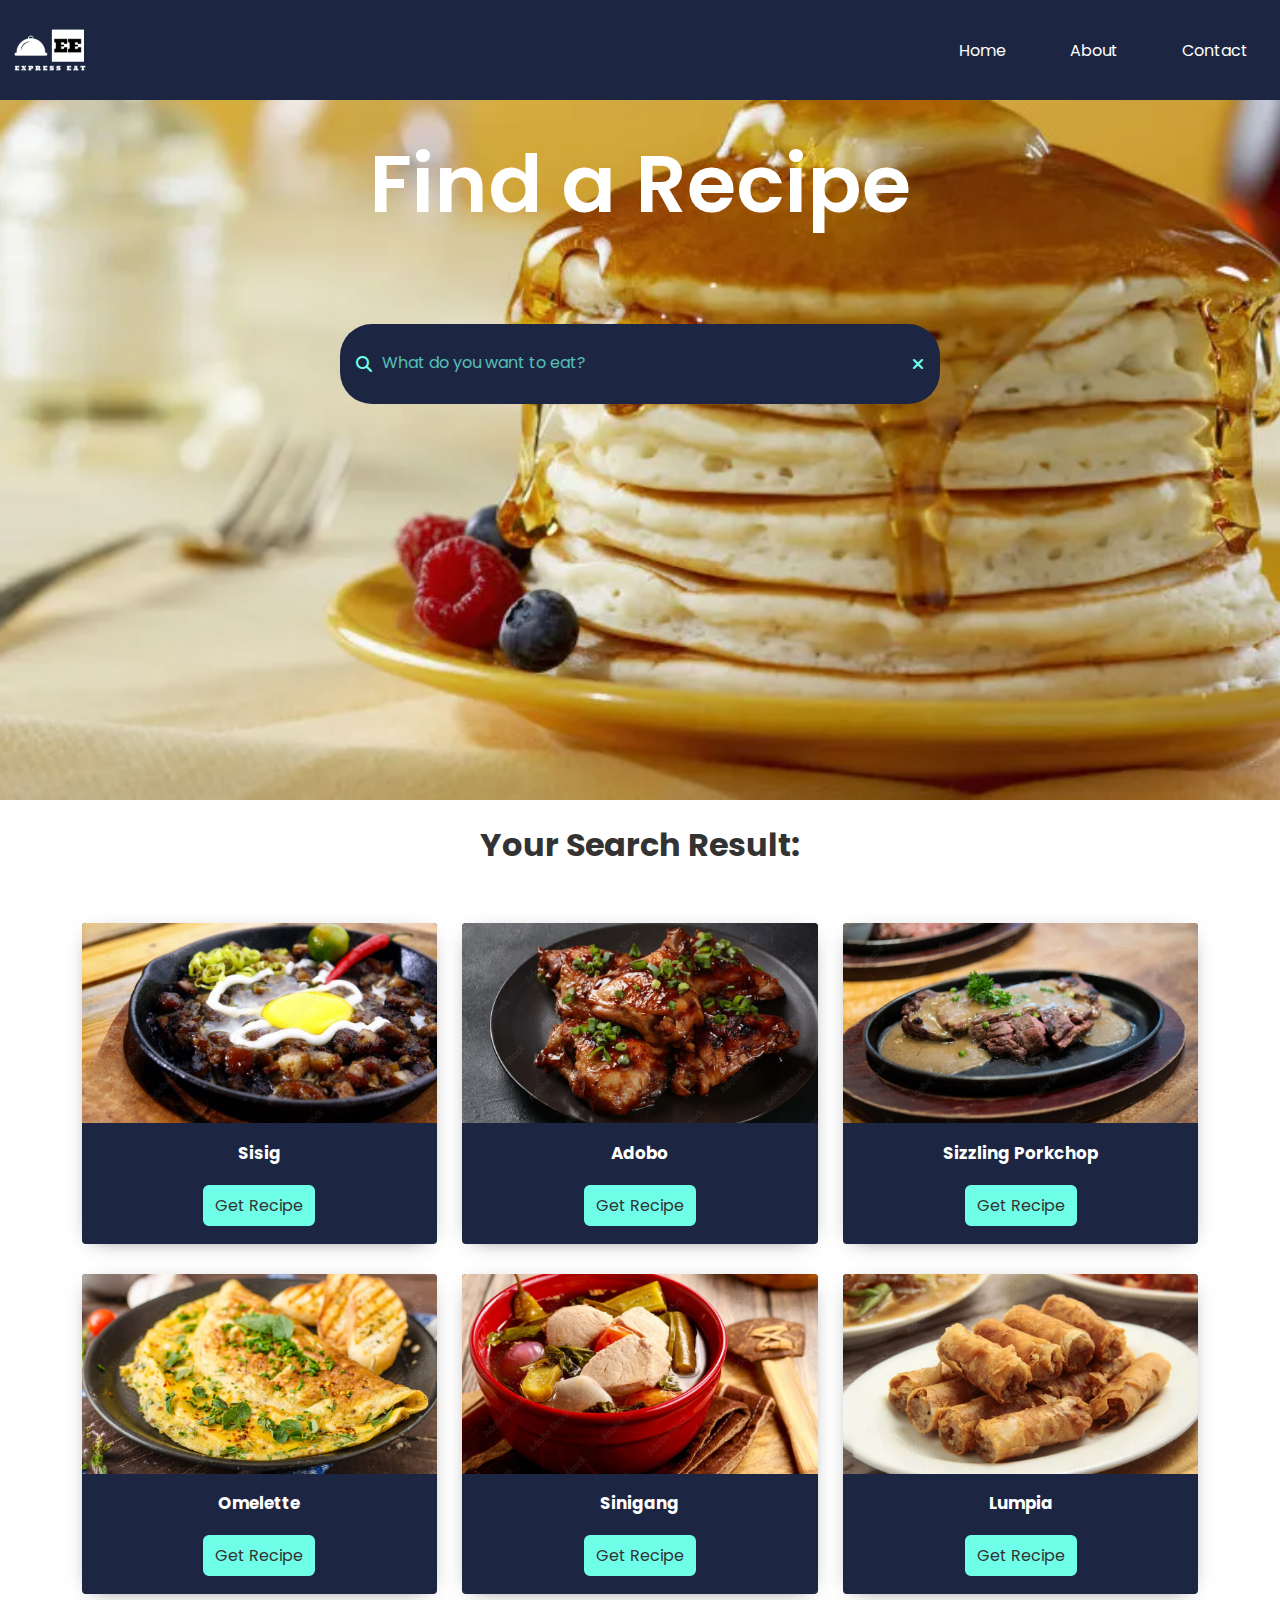
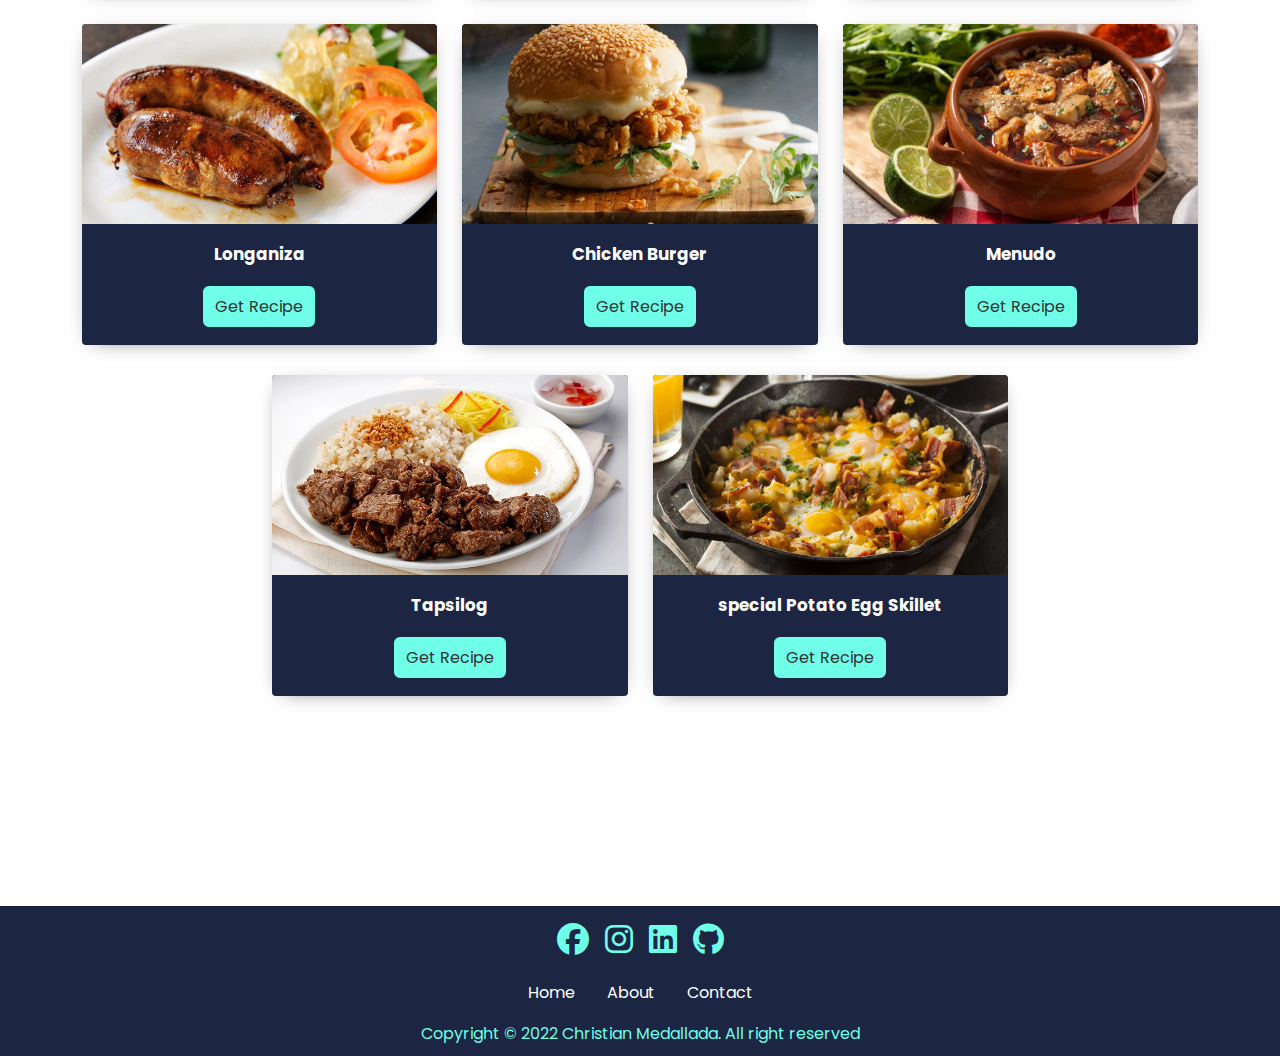
==== index.html @ c07f6f71 "update code" ====
<!DOCTYPE html>
<html lang="en">
<head>
    <meta charset="UTF-8">
    <meta http-equiv="X-UA-Compatible" content="IE=edge">
    <meta name="viewport" content="width=device-width, initial-scale=1.0">
    <link rel="shortcut icon" href="./img/RecipeLogo.jpeg" type="image/x-icon">
    <link rel="stylesheet" href="./assets/style.css">
    <link rel="stylesheet" href="https://cdnjs.cloudflare.com/ajax/libs/font-awesome/6.2.0/css/all.min.css">
    <title>Express Eat</title>
</head>
<body>

    <!--- Navigation Bar -->
    <div class="header">
        <nav class="nav-bar">
            <img src="./img/Logo.png" class="brand-name">
            <a href="#" class="hamburger">
                <span class="bar"></span>
                <span class="bar"></span>
                <span class="bar"></span>
            </a>
            <div class="menu-bar">
                <ul>
                    <li><a href="index.html">Home</a></li>
                    <li><a href="about.html">About</a></li>
                    <li><a href="contact.html">Contact</a></li>
                </ul>
            </div>
        </nav>
        <!-- Search Bar -->
        <div class="title">Find a Recipe</div>
        <div class="search-wrapper">
            <div class="fa fa-search"></div>
            <input type="text" name=""  id="search" placeholder="What do you want to eat?" onkeyup="search()">
            <div class="fa fa-times" onclick="clearInput()" ></div>
        </div>
    </div>

    <!-- Search Results -->
        <div class="result">
            <h1>Your Search Result: </h1>
        </div>
        
        <!-- Main Content -->
        <div class="card-grid" >
            <div class="food-list" id="food-list">
                    <p id="none" style="display: none;">Sorry, the food you were looking for was not available.</p>
                    <div class="card card-shadow">
                        <div class="card-header card-image">
                            <img src="./img/Sisig.webp">
                        </div>
                        <div class="card-body" >
                        <h3> Sisig </h3>
                        </div>
                        <div class="card-footer">
                            <button class="btn" onclick="getRecipeDetails()">Get Recipe</button>
                        </div>
                    </div>
                    <div class="card card-shadow">
                        <div class="card-header card-image">
                            <img src="./img/Adobo.webp">
                        </div>
                        <div class="card-body" >
                        <h3> Adobo </h3>
                        </div>
                        <div class="card-footer">
                            <button class="btn" onclick="get2ndRecipe()">Get Recipe</button>
                        </div>
                    </div>
                    <div class="card card-shadow">
                        <div class="card-header card-image">
                            <img src="./img/Porkchop.webp">
                        </div>
                        <div class="card-body" >
                            <h3>Sizzling Porkchop</h3>
                        </div>
                        <div class="card-footer">
                            <button class="btn" onclick="get3rdRecipe()">Get Recipe</button>
                        </div>
                    </div>
                    <div class="card card-shadow">
                        <div class="card-header card-image">
                            <img src="./img/Omelette.webp">
                        </div>
                        <div class="card-body" >
                            <h3>Omelette</h3>
                        </div>
                        <div class="card-footer">
                            <button class="btn" onclick="get4thRecipe()">Get Recipe</button>
                        </div>
                    </div>
                    <div class="card card-shadow">
                        <div class="card-header card-image">
                            <img src="./img/Sinigang.webp">
                        </div>
                        <div class="card-body" >
                        <h3> Sinigang </h3>
                        </div>
                        <div class="card-footer">
                            <button class="btn" onclick="get5thRecipe()">Get Recipe</button>
                        </div>
                    </div>
                    <div class="card card-shadow">
                        <div class="card-header card-image">
                            <img src="./img/Lumpia.webp">
                        </div>
                        <div class="card-body" >
                        <h3> Lumpia</h3>
                        </div>
                        <div class="card-footer">
                            <button class="btn" onclick="get6thRecipe()">Get Recipe</button>
                        </div>
                    </div>
                    <div class="card card-shadow">
                        <div class="card-header card-image">
                            <img src="./img/Longanisa.webp">
                        </div>
                        <div class="card-body" >
                        <h3> Longaniza</h3>
                        </div>
                        <div class="card-footer">
                            <button class="btn" onclick="get7thRecipe()">Get Recipe</button>
                        </div>
                    </div>
                    <div class="card card-shadow">
                        <div class="card-header card-image">
                            <img src="./img/Burger.webp">
                        </div>
                        <div class="card-body" >
                        <h3>Chicken Burger</h3>
                        </div>
                        <div class="card-footer">
                            <button class="btn" onclick="get8thRecipe()">Get Recipe</button>
                        </div>
                    </div>
                    <div class="card card-shadow">
                        <div class="card-header card-image">
                            <img src="./img/Menudo.webp">
                        </div>
                        <div class="card-body" >
                        <h3>Menudo</h3>
                        </div>
                        <div class="card-footer">
                            <button class="btn" onclick="get9thRecipe()">Get Recipe</button>
                        </div>
                    </div>
                    <div class="card card-shadow">
                        <div class="card-header card-image">
                            <img src="./img/Tapsilog.webp">
                        </div>
                        <div class="card-body" >
                        <h3>Tapsilog</h3>
                        </div>
                        <div class="card-footer">
                            <button class="btn" onclick="get10thRecipe()">Get Recipe</button>
                        </div>
                    </div>
                    <div class="card card-shadow">
                        <div class="card-header card-image">
                            <img src="./img/Potato-Breakfast-Skillet.webp">
                        </div>
                        <div class="card-body" >
                        <h3> special Potato Egg Skillet</h3>
                        </div>
                        <div class="card-footer">
                            <button class="btn" onclick="get11thRecipe()">Get Recipe</button>
                        </div>
                    </div>
            </div> 

            <!--Ending of Main Content-->

            <!--Recipe Details-->
            <div class = "meal-detail" id="meal-detail">
                <!-- recipe close btn -->
                <button type = "button" class = "btn recipe-close-btn" id = "recipe-close-btn" onclick="closeBtn()">
                    <i class ="fas fa-times"></i>
                </button>

                <!-- recipe details -->
                <div class="meal-content">
                    <h2 class="meal-name">Sisig</h2>
                    <div class="meal-about">
                        <h3 class="meal-title-about">About Meal</h3>
                        <p class="meal-descript-about">Sisig is a Filipino dish made from parts of a pig's face and belly, and chicken liver which is usually seasoned with calamansi, onions, and chili peppers. It originates from the Pampanga region in Luzon. Sisig is a staple of Kapampangan cuisine. </p>
                    </div>
                    <div class = "meal-instruct">
                        <h3>Ingridients:</h3>
                        <p><br>1 lb. pig ears
                            <br>1 1/2 lb pork belly
                            <br>1 piece onion minced
                            <br>3 tablespoons soy sauce
                            <br>1/4 teaspoon ground black pepper
                            <br>1 knob ginger minced (optional)
                            <br>3 tablespoons chili flakes
                            <br>1/2 teaspoon garlic powder
                            <br>1 piece lemon or 3 to 5 pieces calamansi
                            <br>½ cup butter or margarine
                            <br>¼ lb chicken liver
                            <br>6 cups water
                            <br> 3 tablespoons mayonnaise
                            <br>1/2 teaspoon salt
                            <br> 1 piece egg (optional)
                        </p>
                        <h3>Instruction:</h3>
                        <p><br>Pour the water in a pan and bring to a boil Add salt and pepper.
                            <br>Put-in the pig’s ears and pork belly then simmer for 40 minutes to 1 hour (or until tender).
                            <br>Remove the boiled ingredients from the pot then drain excess water
                            <br>Grill the boiled pig ears and pork belly until done
                            <br>Chop the pig ears and pork belly into fine pieces
                            <br>In a wide pan, melt the butter or margarine. Add the onions. Cook until onions are soft.
                            <br>Put-in the ginger and cook for 2 minutes
                            <br>Add the chicken liver. Crush the chicken liver while cooking it in the pan.
                            <br>Add the chopped pig ears and pork belly. Cook for 10 to 12 minutes
                            <br>Put-in the soy sauce, garlic powder, and chili. Mix well
                            <br>Add salt and pepper to taste
                            <br>Put-in the mayonnaise and mix with the other ingredients
                            <br>Transfer to a serving plate. Top with chopped green onions and raw egg.
                            <br>Serve hot. Share and Enjoy (add the lemon or calamansi before eating)</p>
                
                    </div>
                    <div class = "meal-img">
                        <img src = "./img/Sisig.webp" alt = "">
                      </div>
                      <div class = "meal-link">
                        <a href="https://tinyurl.com/mryx6ezu" class="meal-link-btn">Watch Video</a>
                    </div>
                </div>
            </div>
            <div class = "second-meal-detail" id="second-meal-detail">
                <!-- recipe close btn -->
                <button type = "button" class = "btn recipe-close-btn" id = "recipe-close-btn" onclick="closeBtn()">
                    <i class ="fas fa-times"></i>
                </button>

                <!-- recipe details -->
                <div class="meal-content">
                    <h2 class="meal-name">Adobo</h2>
                    <div class="meal-about">
                        <h3 class="meal-title-about">About Meal</h3>
                        <p class="meal-descript-about">Philippine adobo is a popular Filipino dish and cooking process in Philippine cuisine that involves meat, seafood, or vegetables marinated in vinegar, soy sauce, garlic, bay leaves, and black peppercorns, which is browned in oil, and simmered in the marinade. </p>
                    </div>
                    <div class = "meal-instruct">
                        <h3>Ingridients:</h3>
                        <p><br>2 lbs pork belly
                            <br>2 tablespoons garlic minced or crushed
                            <br>5 dried bay leaves
                            <br>4 tablespoons vinegar
                            <br>1/2 cup soy sauce
                            <br>1 tablespoon peppercorn
                            <br>2 cups water
                            <br>Salt to taste
                        </p>
                        <h3>Instruction:</h3>
                        <p><br>1. Combine the pork belly, soy sauce, and garlic then marinade for at least 1 hour
                            <br>2. Heat the pot and put-in the marinated pork belly then cook for a few minutes
                            <br>3. Pour remaining marinade including garlic.
                            <br>4. Add water, whole pepper corn, and dried bay leaves then bring to a boil. Simmer for 40 minutes to 1 hour
                            <br>5. Put-in the vinegar and simmer for 12 to 15 minutes
                            <br>6. Add salt to taste
                            <br>7. Serve hot. Share and enjoy!
                            </p>
                
                    </div>
                    <div class = "meal-img">
                        <img src = "./img/Adobo.webp" alt = "">
                      </div>
                      <div class = "meal-link">
                        <a href="https://tinyurl.com/23pr9c5j" class="meal-link-btn" >Watch Video</a>
                    </div>
                </div>
            </div>  
            <div class = "third-meal-detail" id="third-meal-detail">
                <!-- recipe close btn -->
                <button type = "button" class = "btn recipe-close-btn" id = "recipe-close-btn" onclick="closeBtn()">
                    <i class ="fas fa-times"></i>
                </button>

                <!-- recipe details -->
                <div class="meal-content">
                    <h2 class="meal-name">Sizzling Porkchop</h2>
                    <div class="meal-about">
                        <h3 class="meal-title-about">About Meal</h3>
                        <p class="meal-descript-about">Sizzling Pork Chop tastes excellent and is simple to make. The sizzling effect adds to the pleasure of this dish. Aside from the pork chop, this dish requires mixed veggies, yellow rice, and gravy. I used fresh frozen mixed vegetables for the vegetables. 
                        </p>
                    </div>
                    <div class = "meal-instruct">
                        <h3>Ingridients:</h3>
                        <p><br>1 piece 8 oz pork loin chop
                            <br>1 cup beef broth
                            <br>1/4 teaspoon salt
                            <br>1/4 teaspoon ground black pepper
                            <br>1/4 teaspoon garlic powder
                            <br>3/4 cup mixed vegetables cooked
                            <br>3 tablespoons all-purpose flour
                            <br>4 tablespoons butter
                            <br>1 cup yellow rice
                        </p>
                        <h3>Instruction:</h3>
                        <p><br>1. Rub salt, ground black pepper, and garlic powder on the pork tenderloin chop. Let it stay for at least 30 minutes.
                            2. Make the gravy by melting 1 tablespoon butter in a saucepan. When the butter melts, gradually add the flour and whisk until the color turns light brown. Pour-in the beef broth and stir. Add salt and pepper according to taste. Continue cooking until the texture becomes thick. Set aside.
                            3. Heat a skillet of frying pan then put-in 2 tablespoons of butter and let melt.
                            4. Pan-fry the pork loin chop in medium heat until the color of each side turns light brown (approximately 7 to 8 minutes per side). Set aside.
                            5. Heat a sizzling plate or fajita plate then put-in 1 tablespoon butter.
                            6. Distribute the butter around the plate then arrange rice, mixed vegetables, and pork loin chop.
                            7. Pour gravy over the pork loin chop then turn-off heat.
                            8. Serve. Share and enjoy!
                            </p>
                
                    </div>
                    <div class = "meal-img">
                        <img src = "./img/Porkchop.webp" alt = "">
                      </div>
                      <div class = "meal-link">
                        <a href="https://tinyurl.com/yckbt76x" class="meal-link-btn" >Watch Video</a>
                    </div>
                </div>
            </div>  
            <div class = "four-meal-detail" id="four-meal-detail">
                <!-- recipe close btn -->
                <button type = "button" class = "btn recipe-close-btn" id = "recipe-close-btn" onclick="closeBtn()">
                    <i class ="fas fa-times"></i>
                </button>

                <!-- recipe details -->
                <div class="meal-content">
                    <h2 class="meal-name">Omelette</h2>
                    <div class="meal-about">
                        <h3 class="meal-title-about">About Meal</h3>
                        <p class="meal-descript-about">In cuisine, an omelette is a dish made from beaten eggs, fried with butter or oil in a frying pan. It is quite common for the omelette to be folded around fillings such as chives, vegetables, mushrooms, meat, cheese, onions or some combination of the above. 
                        </p>
                    </div>
                    <div class = "meal-instruct">
                        <h3>Ingridients:</h3>
                        <p><br>3 eggs, beaten
                            <br>1 tsp sunflower oil
                            <br>1 tsp butter
                        </p>
                        <h3>Instruction:</h3>
                        <p><br>1. Beat the eggs: Use two or three eggs per omelette, depending on how hungry you are. Beat the eggs lightly with a fork.
                            2. Melt the butter: Use an 8-inch nonstick skillet for a 2-egg omelette, a 9-inch skillet for 3 eggs. Melt the butter over medium-low heat, and keep the temperature low and slow when cooking the eggs so the bottom doesn’t get too brown or overcooked.
                            3. Add the eggs: Let the eggs sit for a minute, then use a heatproof silicone spatula to gently lift the cooked eggs from the edges of the pan. Tilt the pan to allow the uncooked eggs to flow to the edge of the pan.
                            4. Fill the omelette: Add the filling—but don’t overstuff the omelette—when the eggs begin to set. Cook for a few more seconds
                            5. Fold and serve: Fold the omelette in half. Slide it onto a plate with the help of a silicone spatula.
                        </p>
                
                    </div>
                    <div class = "meal-img">
                        <img src = "./img/Omelette.webp" alt = "">
                      </div>
                      <div class = "meal-link">
                        <a href="https://tinyurl.com/bde4yd4u" class="meal-link-btn" >Watch Video</a>
                    </div>
                </div>
            </div>  
            <div class = "five-meal-detail" id="five-meal-detail">
                <!-- recipe close btn -->
                <button type = "button" class = "btn recipe-close-btn" id = "recipe-close-btn" onclick="closeBtn()">
                    <i class ="fas fa-times"></i>
                </button>

                <!-- recipe details -->
                <div class="meal-content">
                    <h2 class="meal-name">Sinigang</h2>
                    <div class="meal-about">
                        <h3 class="meal-title-about">About Meal</h3>
                        <p class="meal-descript-about">Sinigang is a Filipino soup or stew characterized by its sour and savory taste. It is most often associated with tamarind, although it can use other sour fruits and leaves as the souring agent. It is one of the more popular dishes in Filipino cuisine.
                        </p>
                    </div>
                    <div class = "meal-instruct">
                        <h3>Ingridients:</h3>
                        <p><br>2 lbs pork belly or buto-buto
                            <br>1 bunch spinach or kang-kong
                            <br>3 tablespoons fish sauce
                            <br>12 pieces string beans sitaw, cut in 2 inch length
                            <br>2 pieces tomato quartered
                            <br>3 pieces chili or banana pepper
                            <br>1 tablespoons cooking oil
                            <br>2 quarts water
                            <br>1 piece onion sliced
                            <br>2 pieces taro gabi, quartered
                            <br>1 pack sinigang mix good for 2 liters water
                        </p>
                        <h3>Instruction:</h3>
                        <p><br>1. Heat the pot and put-in the cooking oil
                            <br>2. Sauté the onion until its layers separate from each other
                            <br>3.Add the pork belly and cook until outer part turns light brown
                            <br>4. Put-in the fish sauce and mix with the ingredients
                            <br>5. Pour the water and bring to a boil
                            <br>6. Add the taro and tomatoes then simmer for 40 minutes or until pork is tender
                            <br>7. Put-in the sinigang mix and chili
                            <br>8. Add the string beans (and other vegetables if there are any) and simmer for 5 to 8 minutes
                            <br>9. Put-in the spinach, turn off the heat, and cover the pot. Let the spinach cook using the remaining heat in the pot.
                            <br>10. Serve hot. Share and enjoy!
                        </p>
                
                    </div>
                    <div class = "meal-img">
                        <img src = "./img/Sinigang.webp" alt = "">
                      </div>
                      <div class = "meal-link">
                        <a href="https://tinyurl.com/ywbcrx4f" class="meal-link-btn" >Watch Video</a>
                    </div>
                </div>
            </div> 
            <div class = "six-meal-detail" id="six-meal-detail">
                <!-- recipe close btn -->
                <button type = "button" class = "btn recipe-close-btn" id = "recipe-close-btn" onclick="closeBtn()">
                    <i class ="fas fa-times"></i>
                </button>

                <!-- recipe details -->
                <div class="meal-content">
                    <h2 class="meal-name">Lumpia</h2>
                    <div class="meal-about">
                        <h3 class="meal-title-about">About Meal</h3>
                        <p class="meal-descript-about">Different spring rolls known as "lumpia" are popular in the Philippines and Indonesia. Lumpia are formed of a thin pastry skin, also known as a "lumpia wrapper," that encloses either savory or sweet fillings. It may be either fresh or deep-fried and is frequently served as an appetizer or snack.
                        </p>
                    </div>
                    <div class = "meal-instruct">
                        <h3>Ingridients:</h3>
                        <p><br>50 pieces lumpia wrapper (Up to you how many pieces)
                            <br>3 cups cooking oil
                            <br>1 1/2 lbs ground pork
                            <br>2 pieces onion minced
                            <br>2 pieces carrots minced
                            <br>1 1/2 teaspoons garlic powder
                            <br>1/2 teaspoon ground black pepper
                            <br>1/2 cup parsley chopped
                            <br>1 1/2 teaspoons salt
                            <br>1 tablespoon sesame oil
                            <br>2 eggs
                        </p>
                        <h3>Instruction:</h3>
                        <p><br>1. Combine all filling ingredients in a bowl. Mix well.
                            <br>2. Scoop around 1 to 1 1/2 tablespoons of filling and place over a piece of lumpia wrapper. Spread the filling and then fold both sides of the wrapper. Fold the bottom. Brush beaten egg mixture on the top end of the wrapper. Roll-up until completely wrapped. Perform the same step until all mixture are consumed.
                            <br>3. Heat oil in a cooking pot. Deep fry lumpia in medium heat until it floats.
                            <br>4. Remove from the pot. Let excess oil drip. Serve. Share and enjoy
                        </p>
                
                    </div>
                    <div class = "meal-img">
                        <img src = "./img/Lumpia.webp" alt = "">
                      </div>
                      <div class = "meal-link">
                        <a href="https://tinyurl.com/2yp63vne" class="meal-link-btn" >Watch Video</a>
                    </div>
                </div>
            </div> 
            <div class = "seven-meal-detail" id="seven-meal-detail">
                <!-- recipe close btn -->
                <button type = "button" class = "btn recipe-close-btn" id = "recipe-close-btn" onclick="closeBtn()">
                    <i class ="fas fa-times"></i>
                </button>

                <!-- recipe details -->
                <div class="meal-content">
                    <h2 class="meal-name">Longaniza</h2>
                    <div class="meal-about">
                        <h3 class="meal-title-about">About Meal</h3>
                        <p class="meal-descript-about">A chorizo-like Spanish sausage known as longaniza is also closely related to the Portuguese linguiça. Its distinctive qualities are viewed differently in each locale.
                        </p>
                    </div>
                    <div class = "meal-instruct">
                        <h3>Ingridients:</h3>
                        <p><br>1 ¾ lbs. ground pork
                            <br>9 tablespoons dark brown sugar
                            <br>1 tablespoon smoked paprika
                            <br>3 tablespoons vegetable oil
                            <br>1 ¼ tablespoons coarse salt
                            <br>1 teaspoon ground black pepper
                            <br>2 head garlic
                        </p>
                        <h3>Instruction:</h3>
                        <p><br>1. Peel the skin off the garlic cloves. Crush thoroughly using mortar and pestle. Mince the crushed garlic. Set aside.
                            <br>2. In a large mixing bowl, combine ground pork along with all of the ingredients. Mix well.
                            <br>3. Cover the bowl. Refrigerate for 2 hours.
                            <br>4. Shape the longganisa by laying a sheet of wax paper on a flat surface. Scoop around 3 tablespoons of mixture and put over the wax paper. Fold the wax paper from top to down until the mixture covered. Hold the edge of the paper with your fingers and then slide the card towards the mixture. Push a bit more until a sausage shape is formed. Do this step until the entire mixture is consumed.
                            <br>5. Refrigerate overnight.
                            <br>6. Cook and serve for breakfast. Share and enjoy!
                        </p>
                
                    </div>
                    <div class = "meal-img">
                        <img src = "./img/Longanisa.webp" alt = "">
                      </div>
                      <div class = "meal-link">
                        <a href="https://tinyurl.com/uxpfxkb4" class="meal-link-btn" >Watch Video</a>
                    </div>
                </div>
            </div> 
            <div class = "eight-meal-detail" id="eight-meal-detail">
                <!-- recipe close btn -->
                <button type = "button" class = "btn recipe-close-btn" id = "recipe-close-btn" onclick="closeBtn()">
                    <i class ="fas fa-times"></i>
                </button>

                <!-- recipe details -->
                <div class="meal-content">
                    <h2 class="meal-name">Chicken Burger</h2>
                    <div class="meal-about">
                        <h3 class="meal-title-about">About Meal</h3>
                        <p class="meal-descript-about">Prepare the buns! For the ideal stuffing for juicy burgers, coat or marinate chicken thighs and breast. Dig it after adding toppings like slaw and sauce along with your selected side dishes.
                        </p>
                    </div>
                    <div class = "meal-instruct">
                        <h3>Ingridients:</h3>
                        <p><br>3 boneless chicken breasts (around half a kg)
                            <br>1 tspn of pepper
                            <br>1 tspn of salt
                            <br>2 tblspns of worcestershire sauce
                            <br>1 tspn of Mustard powder or all spice powder
                            <br>2 tblspns of Flour
                            <br>1 Egg
                            <br>1 1/2 cups of Breadcrumbs
                            <br>Soft seeded burger buns
                            <br>Mayonnaise or KFC Zinger Sauce
                        </p>
                        <h3>Instruction:</h3>
                        <p><br>1. If your chicken breasts are too big, slice them before cooking. Then, marinade the chicken breasts in the Worcestershire sauce, pepper, salt, mustard, or all-spice powder. Leave the chicken for at least four hours or over night.
                            <br>2. An egg and two tablespoons of water should be beaten together to make the batter, which should then be set aside.
                            <br>3. Chicken breasts that have been marinated should be heavily dusted in flour. They should be well coated after being dipped in both the egg and the breadcrumbs.
                            <br>4. The coated chicken breasts should be deep-fried in heated oil over a medium-high heat until they are crisp and golden brown.
                            <br>5. The finished burger should be stacked with the lettuce on top, followed by the chicken, and then the mayonnaise or KFC zinger sauce. The buns should be cut in half and lightly toasted. If you'd like a cheesy kick, add some sliced American cheese.
                        </p>
                
                    </div>
                    <div class = "meal-img">
                        <img src = "./img/Burger.webp" alt = "">
                      </div>
                      <div class = "meal-link">
                        <a href="https://tinyurl.com/td757uct" class="meal-link-btn" >Watch Video</a>
                    </div>
                </div>
            </div> 
            <div class = "nine-meal-detail" id="nine-meal-detail">
                <!-- recipe close btn -->
                <button type = "button" class = "btn recipe-close-btn" id = "recipe-close-btn" onclick="closeBtn()">
                    <i class ="fas fa-times"></i>
                </button>

                <!-- recipe details -->
                <div class="meal-content">
                    <h2 class="meal-name">Menudo</h2>
                    <div class="meal-about">
                        <h3 class="meal-title-about">About Meal</h3>
                        <p class="meal-descript-about">Popular pork dish in the Philippines is menudo. It is frequently served during events like fiestas. There are many ways to make menudo; some people add hotdog pieces, raisins, pickle bits, and even other seasonings to boost the umami flavors of this stew made of pork and tomatoes. There may be a unique variant in every house, town, or province!
                        </p>
                    </div>
                    <div class = "meal-instruct">
                        <h3>Ingridients:</h3>
                        <p><br>1/4 cup cooking oil
                            <br>2 pcs potatoes, medium sized, cut in cubes
                            <br>1 pc carrot, medium sized, cut in cubes
                            <br>6 cloves garlic, minced
                            <br>1 pc onion, minced
                            <br>250 grams pork kasim, cut into small cubes
                            <br>250 grams pork liempo, cut into small cubes
                            <br>250 grams pork liver, cut in small cubes
                            <br>1 (250 g) pack tomato sauce
                            <br>2 pcs Knorr Pork Broth Cube
                            <br>1 1/2 cups water
                            <br>1 tsp sugar
                            <br>ground black pepper to taste
                            <br>2 tbsp raisins
                            <br>1 cup cubed red and green bell pepper
                            <br>Optional: 2 bunches Bok-choi, sliced
                        </p>
                        <h3>Instruction:</h3>
                        <p><br>Let’s begin by sautéing the onion and garlic in hot oil until lightly browned.
                           <br>Add the pork kasim and liempo next and fry until slightly brown in color before adding the liver. Cook for 2 minutes.
                           <br>Drop in the Knorr Pork Broth Cubes and give this a nice stir to dissolve completely before adding the tomato sauce, water, sugar and black pepper. Mix this well.
                           <br>Now, gently place the potatoes and carrots in the pan. Continue to cook over low heat until meat and potatoes are cooked through and the sauce has thickened.
                           <br>Finally, add raisins and bell peppers and just allow to cook for 2 minutes longer. If you're adding Bok-Choi, add at this point. Here’s a dish that will bring the entire family together. Pork Menudo, just like home, is always close to your heart.
                        </p>
                
                    </div>
                    <div class = "meal-img">
                        <img src = "./img/Menudo.webp" alt = "">
                      </div>
                      <div class = "meal-link">
                        <a href="https://tinyurl.com/5f558f59" class="meal-link-btn" >Watch Video</a>
                    </div>
                </div>
            </div> 
            <div class = "ten-meal-detail" id="ten-meal-detail">
                <!-- recipe close btn -->
                <button type = "button" class = "btn recipe-close-btn" id = "recipe-close-btn" onclick="closeBtn()">
                    <i class ="fas fa-times"></i>
                </button>

                <!-- recipe details -->
                <div class="meal-content">
                    <h2 class="meal-name">Tapsilog</h2>
                    <div class="meal-about">
                        <h3 class="meal-title-about">About Meal</h3>
                        <p class="meal-descript-about">If there's one thing that could make a non-morning person scramble out of their bed before noon (your delivery rider calling you doesn't count, by the way), it's the intoxicating smell of sinangag (fried garlic rice), fried egg, and of course, tapa wafting through the air from the kitchen and into your room.
                        </p>
                    </div>
                    <div class = "meal-instruct">
                        <h3>Ingridients:</h3>
                        <p><br>1 lb. beef sirloin sliced thinly
                            <br>3 pieces eggs
                            <br>6 tablespoons cooking oil
                            <br><b>Tapa marinade</b>
                            <br>3 tablespoons Knorr Liquid Seasoning
                            <br>6 cloves crushed garlic
                            <br>¾ cups pineapple juice
                            <br>2 tablespoons brown sugar
                            <br>¼ teaspoon ground white pepper
                            <br><b>Sinangag</b>
                            <br>5 cups leftover rice
                            <br>1 teaspoon salt
                            <br>5 cloves garlic crushed
                        </p>
                        <h3>Instruction:</h3>
                        <p><br>1. Prepare the tapa by placing the beef in a large bowl. Combine with all the tapa marinade ingredients. Mix well and cover the bowl. Place inside the fridge and marinate overnight.
                            <br>2. Cook the garlic fried rice (sinangag na kanin) by heating 3 tablespoons cooking oil in a pan. Add crushed garlic. Cook until garlic turns light brown. Add the leftover rice. Stir-fry for 3 minutes.
                            <br>3. Season with salt. Continue to stir-fry for 3 to 5 minutes. Set aside.
                            <br>4. Start to cook the tapa. Heat a pan and pour the marinated beef into it, including the marinade. Add ¾ cups water. Let the mixture boil. Cover the pan and continue to cook until the liquid reduces to half. Add 3 tablespoons cooking oil into the mixture. Continue to cook until the liquid completely evaporates. Fry the beef tapa in remaining oil until medium brown. Set aside.
                            <br>5. Fry the egg by pouring 1 tablespoon oil on a pan. Crack a piece of egg and sprinkle enough salt on top. Cook for 30 seconds. Pour 2 tablespoons water on the side of the pan. Cover and let the water boil. Continue to cook until the egg yolks gets completely cooked by the steam.
                            <br>6. Arrange the beef tapa, sinangag, and fried egg on a large plate to form Tapsilog. Serve with vinegar as dipping sauce for tapa.
                        </p>
                
                    </div>
                    <div class = "meal-img">
                        <img src = "./img/Tapsilog.webp" alt = "">
                      </div>
                      <div class = "meal-link">
                        <a href="https://tinyurl.com/5xh9wjtw" class="meal-link-btn" >Watch Video</a>
                    </div>
                </div>
            </div> 
            <div class = "eleven-meal-detail" id="four-meal-detail">
                <!-- recipe close btn -->
                <button type = "button" class = "btn recipe-close-btn" id = "recipe-close-btn" onclick="closeBtn()">
                    <i class ="fas fa-times"></i>
                </button>

                <!-- recipe details -->
                <div class="meal-content">
                    <h2 class="meal-name">Potato Egg Skillet</h2>
                    <div class="meal-about">
                        <h3 class="meal-title-about">About Meal</h3>
                        <p class="meal-descript-about">In cuisine, an omelette is a dish made from beaten eggs, fried with butter or oil in a frying pan. It is quite common for the omelette to be folded around fillings such as chives, vegetables, mushrooms, meat, cheese, onions or some combination of the above. 
                        </p>
                    </div>
                    <div class = "meal-instruct">
                        <h3>Ingridients:</h3>
                        <p><br>8 strips raw bacon
                            <br>1 lbs Yukon gold potatoes, diced into bite sized pieces
                            <br>1 small yellow onion, diced
                            <br>½ red bell pepper, diced
                            <br>½ green bell pepper, diced
                            <br>3 cloves garlic, minced
                            <br>1 teaspoon cumin
                            <br>¼ teaspoon chili powder
                            <br>¼ teaspoon paprika
                            <br>½ teaspoon black pepper
                            <br>½ teaspoon coarse salt
                            <br>4 eggs
                            <br>¼ cup mozzarella cheese, grated
                            <br>¼ cup cheddar cheese, grated
                            <br>Extra virgin olive oil for extra drizzling
                            <br>Fresh cilantro roughly chopped, thinly sliced chives for garnish
                        </p>
                        <h3>Instruction:</h3>
                        <p><br>1. Preheat oven to 400˚F. Place strips of bacon in a large (at least 10 inch), oven safe skillet. Cook over medium low heat on both sides until cooked through but not yet crispy, about 10 minutes. Remove from heat to a paper towel lined plate and set aside, leaving the bacon grease in the pan. When the bacon is cool enough to handle, roughly dice.
                            <br>Increase the heat to medium high, add the potatoes, bell pepper, and onion and cook for 7- 8 minutes, stirring frequently, until starting to soften and can be pierced with a fork
                            <br>Add garlic, cumin, chili powder, paprika, black pepper, and salt. Cook for 1-2 minutes, until garlic is fragrant.
                            <br>Using a spoon, create 4 to 6 holes (depending on how many eggs you want) in the hash mixture for the eggs. Distribute the cheeses evenly into each hole, and then crack one egg into each hole.
                            <br>Place in the preheat oven and cook for 8-10 minutes, until egg white is set but the yolk is still runny.
                            <br>Remove from heat. Sprinkle with cooked bacon. Garnish with fresh ground black pepper, cilantro and chives.
                        </p>
                
                    </div>
                    <div class = "meal-img">
                        <img src = "./img/Potato-Breakfast-Skillet.webp " alt = "">
                      </div>
                      <div class = "meal-link">
                        <a href="https://tinyurl.com/yz55k3bv" class="meal-link-btn" >Watch Video</a>
                    </div>
                </div>
            </div> 
            
            
        </div>
            <!--Ending of Recipe Details-->

            <!--Footer-->
    <div class="footer">
        <div class="social-btn">
            <a href="https://www.facebook.com/Cmedsss" target="_blank" ><i class="	fab fa-facebook"></i></a>
            <a href="https://www.instagram.com/tiaanmeds/" target="_blank" ><i class="	fab fa-instagram"></i></a>
            <a href="https://www.linkedin.com/in/tianmeds/" target="_blank"><i class="	fab fa-linkedin"></i></a>
            <a href="https://github.com/TianMeds" target="_blank" "><i class="	fab fa-github"></i></a>
        </div>
            <div class="quick-bar">
                <a href="index.html">Home</a>
                <a href="about.html">About</a>
                <a href="contact.html">Contact</a>
            </div>
        <p>Copyright &copy; 2022 Christian Medallada. All right reserved</p>  
    </div>

    <!--Ending of Footer-->

<!--Script for Javascript-->
<script src="./assets/index.js"></script>
</body>
</html>
---- assets/style.css ----
@import url('https://fonts.googleapis.com/css2?family=Poppins:wght@200;300;400;500;600;700;800;900&display=swap');
@import url('https://fonts.googleapis.com/css2?family=Lobster&display=swap');

html{
  height: 100%;
}
body{
    margin: 0;
    padding: 0;
    background-color: var(--color3);
    height: 100%;
    min-height: 100%;
}
:root{
  --color: #1C2541;
  --color2: #3A506B;
  --color3: #fff;
  --error: #FFFF00;
  --success: #28a745;
  --color4: #333;
  --bg: #6FFFE9;
  
}
*{  
    box-sizing: border-box;
    font-family: 'Poppins', sans-serif;
    color: var(--bg);
}
::-webkit-scrollbar{
  width: 10px;
}
::-webkit-scrollbar-track {
  box-shadow: inset 0 0 5px var(--color3); 
  border-radius: 10px;
}
::-webkit-scrollbar-thumb {
  background: var(--color); 
  border-radius: 10px;
}
::-webkit-scrollbar-thumb:hover {
  background: #b30000; 
}
.header{
    width: 100%;
    height: 800px;
    background-image: url('../img/Food_BG.webp');
    background-size: cover;
    background-position: center;
}
.nav-bar{
    display: flex;
    justify-content: space-between;
    align-items: center;
    background-color:var(--color);
    color: var(--color3);
}

.brand-name{
    width: 100px;
    height: auto;
}
.menu-bar ul{
    margin: 0;
    padding: 0;
    display: flex;
}
.menu-bar li{
    list-style: none;
    margin: 0 1rem;
}
.menu-bar li a{
    text-decoration: none;
    color: var(--color3);
    padding: 1rem;
    display: block;
}
.menu-bar li:hover{
    background-color: var(--color2);
}
.hamburger{
    position: absolute;
    top: 2.4rem;
    right: 1rem;
    display: none;
    flex-direction: column;
    justify-content: space-between;
    width: 30px;
    height: 21px;
}

.hamburger .bar{
    height: 3px;
    width: 100%;
    background-color: var(--color3);
    border-radius: 10px;
    transition: 200ms transform ease-in;
}

.title{
  text-align: center;
  font-size: 5rem;
  padding-top: 1.5rem;
  font-weight: 600;
  color: var(--color3);
}

.search-wrapper{
  display: flex;
  align-items: center;
  justify-content: space-between;
  width: 600px;
  height: 5rem;
  background: var(--color);
  padding: 1rem;
  border-radius: 2rem;
  color: var(--color3);
  margin: 0 auto;
  margin-top: 5rem;
} 

#search{
  margin: 0 0.5rem 0 0.5rem;
  width: 100%;
  border: none;
  outline: none;
  background: var(--color);
  color: var(--color3);
}

#search::placeholder{
  color: var(--bg);
  font-size: 1rem;
  opacity: 0.7;
}
.fa:hover{
  color: var(--error);
}

.result{
  text-align: center;
}
.result h1{
  color: var(--color4);
}


#none{
  font-size: 2rem;
  font-weight: 600;
  color: #ff0505;
  text-align: center;
}
.card-grid, .food-list{
    display: flex;
    flex-wrap: wrap;
    gap: 20px 5px;
    padding-top: 1rem;
    justify-content: center;
    overflow: auto;
    min-height: 100%;
    padding-bottom: 100px;
    text-align: center;
  }
  
  .card {
    --padding: 1rem;
    background: var(--color);
    border: 1px solid #777;
    border-radius: .25rem;
    overflow: hidden;
    margin-left: 10px;
    margin-right: 10px;
    margin-bottom: 10px;
  }
  
  .card.card-shadow {
    border: none;
    box-shadow: 0 4px 21px -12px rgba(0, 0, 0, .79);
    max-width: 700px;
    max-height: 350px;
  }
  
  .card-header {
    font-size: 1.5rem;
    padding: var(--padding);
    padding-bottom: 0;
    margin-bottom: .5rem;
  }
  
  .card-header.card-image {
    padding: 0;
    overflow: hidden;
  }
    
  .card-header.card-image > img {
    display: block;
    width: 100%;
    max-height: 200px;
    aspect-ratio: 16 / 9;
    object-fit: cover;
    object-position: center;
    transition: 200ms transform ease-in-out;
  }
  
  .card:hover > .card-header.card-image > img {
    transform: scale(1.025);
  }
  
  .card-body {
    font-size: .9rem;
    text-align: center;
    padding: 0 var(--padding);
  }
  .card-body h3{
    color: var(--color3);
  }
  
  .card-footer {
    margin-top: 1rem;
    padding: var(--padding);
    padding-top: 0;
    text-align: center;
    color: var(--color4);
  }
  
  .btn {
    background: var(--bg);
    color: var(--color4);
    border: 2px solid var(--color);
    font-size: 1rem;
    padding: .5em .75em;
    border-radius: .50em;
    cursor: pointer;
    transition: all 300ms ease-in-out;
  }
  
  .btn:hover, .btn:focus {
    transform: translateY(-3px);
    background-color: transparent;
    border: 2px solid var(--bg);
    color: var(--color3);
  }

  .footer{
    background-color: var(--color);
    height: 150px;
    margin-top: auto;
    padding: 10px;
    color: var(--color3);
    clear: both;
  }
  .social-btn{
    position: sticky;
    display: flex;
    justify-content: center;
    flex-wrap: wrap;
    gap: 1rem;
    font-size: 2rem;
  }
  .social-btn a{
    color: rgb(255, 253, 253);
  }
  .quick-bar{
    display: flex;
    justify-content: center;
    flex-wrap: wrap;
    gap: 2rem;
    font-size: 1rem;
    padding-top:1rem ;
  }
  .quick-bar a{
    color: var(--color3);
    text-decoration: none;
  }
  .footer p{
    text-align:center;
    display: flex;
    justify-content: center;
    flex-wrap: wrap;
  }
  /* Meal Content */

  .meal-detail{
    position: fixed;
    top: 50%;
    left: 50%;
    transform: translate(-50%, -50%);
    -webkit-transform: translate(-50%, -50%);
    -moz-transform: translate(-50%, -50%);
    -ms-transform: translate(-50%, -50%);
    -o-transform: translate(-50%, -50%);
    background: var(--color);
    border-radius: 1rem;
    -webkit-border-radius: 1rem;
    -moz-border-radius: 1rem;
    -ms-border-radius: 1rem;
    -o-border-radius: 1rem;
    width: 90%;
    height: 90%;
    overflow-y: scroll;
    padding: 2rem 0;
    display: none;
  }

.meal-detail::-webkit-scrollbar{
    width: 10px;
}
.meal-detail::-webkit-scrollbar-thumb{
    background: var(--bg);
    border-radius: 2rem;
    -webkit-border-radius: 2rem;
    -moz-border-radius: 2rem;
    -ms-border-radius: 2rem;
    -o-border-radius: 2rem;
}


.second-meal-detail{
  position: fixed;
  top: 50%;
  left: 50%;
  transform: translate(-50%, -50%);
  -webkit-transform: translate(-50%, -50%);
  -moz-transform: translate(-50%, -50%);
  -ms-transform: translate(-50%, -50%);
  -o-transform: translate(-50%, -50%);
  background: var(--color);
  border-radius: 1rem;
  -webkit-border-radius: 1rem;
  -moz-border-radius: 1rem;
  -ms-border-radius: 1rem;
  -o-border-radius: 1rem;
  width: 90%;
  height: 90%;
  overflow-y: scroll;
  padding: 2rem 0;
  display: none;
}

.second-meal-detail::-webkit-scrollbar{
  width: 10px;
}
.second-meal-detail::-webkit-scrollbar-thumb{
  background: var(--bg);
  border-radius: 2rem;
  -webkit-border-radius: 2rem;
  -moz-border-radius: 2rem;
  -ms-border-radius: 2rem;
  -o-border-radius: 2rem;
}
.third-meal-detail{
  position: fixed;
  top: 50%;
  left: 50%;
  transform: translate(-50%, -50%);
  -webkit-transform: translate(-50%, -50%);
  -moz-transform: translate(-50%, -50%);
  -ms-transform: translate(-50%, -50%);
  -o-transform: translate(-50%, -50%);
  background: var(--color);
  border-radius: 1rem;
  -webkit-border-radius: 1rem;
  -moz-border-radius: 1rem;
  -ms-border-radius: 1rem;
  -o-border-radius: 1rem;
  width: 90%;
  height: 90%;
  overflow-y: scroll;
  padding: 2rem 0;
  display: none;
}

.third-meal-detail::-webkit-scrollbar{
  width: 10px;
}
.third-meal-detail::-webkit-scrollbar-thumb{
  background: var(--bg);
  border-radius: 2rem;
  -webkit-border-radius: 2rem;
  -moz-border-radius: 2rem;
  -ms-border-radius: 2rem;
  -o-border-radius: 2rem;
}

.four-meal-detail{
  position: fixed;
  top: 50%;
  left: 50%;
  transform: translate(-50%, -50%);
  -webkit-transform: translate(-50%, -50%);
  -moz-transform: translate(-50%, -50%);
  -ms-transform: translate(-50%, -50%);
  -o-transform: translate(-50%, -50%);
  background: var(--color);
  border-radius: 1rem;
  -webkit-border-radius: 1rem;
  -moz-border-radius: 1rem;
  -ms-border-radius: 1rem;
  -o-border-radius: 1rem;
  width: 90%;
  height: 90%;
  overflow-y: scroll;
  padding: 2rem 0;
  display: none;
}

.four-meal-detail::-webkit-scrollbar{
  width: 10px;
}
.four-meal-detail::-webkit-scrollbar-thumb{
  background: var(--bg);
  border-radius: 2rem;
  -webkit-border-radius: 2rem;
  -moz-border-radius: 2rem;
  -ms-border-radius: 2rem;
  -o-border-radius: 2rem;
}
.five-meal-detail{
  position: fixed;
  top: 50%;
  left: 50%;
  transform: translate(-50%, -50%);
  -webkit-transform: translate(-50%, -50%);
  -moz-transform: translate(-50%, -50%);
  -ms-transform: translate(-50%, -50%);
  -o-transform: translate(-50%, -50%);
  background: var(--color);
  border-radius: 1rem;
  -webkit-border-radius: 1rem;
  -moz-border-radius: 1rem;
  -ms-border-radius: 1rem;
  -o-border-radius: 1rem;
  width: 90%;
  height: 90%;
  overflow-y: scroll;
  padding: 2rem 0;
  display: none;
}

.five-meal-detail::-webkit-scrollbar{
  width: 10px;
}
.five-meal-detail::-webkit-scrollbar-thumb{
  background: var(--bg);
  border-radius: 2rem;
  -webkit-border-radius: 2rem;
  -moz-border-radius: 2rem;
  -ms-border-radius: 2rem;
  -o-border-radius: 2rem;
}
.six-meal-detail{
  position: fixed;
  top: 50%;
  left: 50%;
  transform: translate(-50%, -50%);
  -webkit-transform: translate(-50%, -50%);
  -moz-transform: translate(-50%, -50%);
  -ms-transform: translate(-50%, -50%);
  -o-transform: translate(-50%, -50%);
  background: var(--color);
  border-radius: 1rem;
  -webkit-border-radius: 1rem;
  -moz-border-radius: 1rem;
  -ms-border-radius: 1rem;
  -o-border-radius: 1rem;
  width: 90%;
  height: 90%;
  overflow-y: scroll;
  padding: 2rem 0;
  display: none;
}

.six-meal-detail::-webkit-scrollbar{
  width: 10px;
}
.six-meal-detail::-webkit-scrollbar-thumb{
  background: var(--bg);
  border-radius: 2rem;
  -webkit-border-radius: 2rem;
  -moz-border-radius: 2rem;
  -ms-border-radius: 2rem;
  -o-border-radius: 2rem;
}

.seven-meal-detail{
  position: fixed;
  top: 50%;
  left: 50%;
  transform: translate(-50%, -50%);
  -webkit-transform: translate(-50%, -50%);
  -moz-transform: translate(-50%, -50%);
  -ms-transform: translate(-50%, -50%);
  -o-transform: translate(-50%, -50%);
  background: var(--color);
  border-radius: 1rem;
  -webkit-border-radius: 1rem;
  -moz-border-radius: 1rem;
  -ms-border-radius: 1rem;
  -o-border-radius: 1rem;
  width: 90%;
  height: 90%;
  overflow-y: scroll;
  padding: 2rem 0;
  display: none;
}

.seven-meal-detail::-webkit-scrollbar{
  width: 10px;
}
.seven-meal-detail::-webkit-scrollbar-thumb{
  background: var(--bg);
  border-radius: 2rem;
  -webkit-border-radius: 2rem;
  -moz-border-radius: 2rem;
  -ms-border-radius: 2rem;
  -o-border-radius: 2rem;
}
.eight-meal-detail{
  position: fixed;
  top: 50%;
  left: 50%;
  transform: translate(-50%, -50%);
  -webkit-transform: translate(-50%, -50%);
  -moz-transform: translate(-50%, -50%);
  -ms-transform: translate(-50%, -50%);
  -o-transform: translate(-50%, -50%);
  background: var(--color);
  border-radius: 1rem;
  -webkit-border-radius: 1rem;
  -moz-border-radius: 1rem;
  -ms-border-radius: 1rem;
  -o-border-radius: 1rem;
  width: 90%;
  height: 90%;
  overflow-y: scroll;
  padding: 2rem 0;
  display: none;
}

.eight-meal-detail::-webkit-scrollbar{
  width: 10px;
}
.eight-meal-detail::-webkit-scrollbar-thumb{
  background: var(--bg);
  border-radius: 2rem;
  -webkit-border-radius: 2rem;
  -moz-border-radius: 2rem;
  -ms-border-radius: 2rem;
  -o-border-radius: 2rem;
}
.nine-meal-detail{
  position: fixed;
  top: 50%;
  left: 50%;
  transform: translate(-50%, -50%);
  -webkit-transform: translate(-50%, -50%);
  -moz-transform: translate(-50%, -50%);
  -ms-transform: translate(-50%, -50%);
  -o-transform: translate(-50%, -50%);
  background: var(--color);
  border-radius: 1rem;
  -webkit-border-radius: 1rem;
  -moz-border-radius: 1rem;
  -ms-border-radius: 1rem;
  -o-border-radius: 1rem;
  width: 90%;
  height: 90%;
  overflow-y: scroll;
  padding: 2rem 0;
  display: none;
}

.nine-meal-detail::-webkit-scrollbar{
  width: 10px;
}
.nine-meal-detail::-webkit-scrollbar-thumb{
  background: var(--bg);
  border-radius: 2rem;
  -webkit-border-radius: 2rem;
  -moz-border-radius: 2rem;
  -ms-border-radius: 2rem;
  -o-border-radius: 2rem;
}
.ten-meal-detail{
  position: fixed;
  top: 50%;
  left: 50%;
  transform: translate(-50%, -50%);
  -webkit-transform: translate(-50%, -50%);
  -moz-transform: translate(-50%, -50%);
  -ms-transform: translate(-50%, -50%);
  -o-transform: translate(-50%, -50%);
  background: var(--color);
  border-radius: 1rem;
  -webkit-border-radius: 1rem;
  -moz-border-radius: 1rem;
  -ms-border-radius: 1rem;
  -o-border-radius: 1rem;
  width: 90%;
  height: 90%;
  overflow-y: scroll;
  padding: 2rem 0;
  display: none;
}

.ten-meal-detail::-webkit-scrollbar{
  width: 10px;
}
.ten-meal-detail::-webkit-scrollbar-thumb{
  background: var(--bg);
  border-radius: 2rem;
  -webkit-border-radius: 2rem;
  -moz-border-radius: 2rem;
  -ms-border-radius: 2rem;
  -o-border-radius: 2rem;
}
.eleven-meal-detail{
  position: fixed;
  top: 50%;
  left: 50%;
  transform: translate(-50%, -50%);
  -webkit-transform: translate(-50%, -50%);
  -moz-transform: translate(-50%, -50%);
  -ms-transform: translate(-50%, -50%);
  -o-transform: translate(-50%, -50%);
  background: var(--color);
  border-radius: 1rem;
  -webkit-border-radius: 1rem;
  -moz-border-radius: 1rem;
  -ms-border-radius: 1rem;
  -o-border-radius: 1rem;
  width: 90%;
  height: 90%;
  overflow-y: scroll;
  padding: 2rem 0;
  display: none;
}

.eleven-meal-detail::-webkit-scrollbar{
  width: 10px;
}
.eleven-meal-detail::-webkit-scrollbar-thumb{
  background: var(--bg);
  border-radius: 2rem;
  -webkit-border-radius: 2rem;
  -moz-border-radius: 2rem;
  -ms-border-radius: 2rem;
  -o-border-radius: 2rem;
}


.meal-content{
  margin: 2rem;
}
.meal-content p:not(.meal-category){
  padding: 1rem 0;
}

.recipe-close-btn{
  position: absolute;
  right: 2rem;
  top: 2rem;
  font-size: 1.8rem;
  background: var(--color3);
  border: none;
  width: 35px;
  height: 35px;
  border-radius: 50%;
  -webkit-border-radius: 50%;
  -moz-border-radius: 50%;
  -ms-border-radius: 50%;
  -o-border-radius: 50%;
  display: flex;
  align-items: center;
  justify-content: center;
  opacity: 1;
}
.recipe-close-btn i{
  color: #1C2541;
}
.recipe-close-btn i:hover, .recipe-close-btn i:focus{
  color: var(--color3);
}
.meal-name{
  letter-spacing: 1px;
  padding-bottom: 1rem;
}
.meal-about{
  background: var(--bg);
  color: var(--color4);
  font-weight: 600;
  color: var(--tenne-tawny);
  display: inline-block;
  padding: 0.2rem 0.5rem;
  border-radius: 0.3rem;
  -webkit-border-radius: 0.3rem;
  -moz-border-radius: 0.3rem;
  -ms-border-radius: 0.3rem;
  -o-border-radius: 0.3rem;
}
.meal-about .meal-title-about,.meal-descript-about{
  color: var(--color4);
}
.meal-instruct{
  padding: 1rem 0;
}
.meal-img img{
    width: 200px;
    height: 200px;
    border-radius: 50%;
    -webkit-border-radius: 50%;
    -moz-border-radius: 50%;
    -ms-border-radius: 50%;
    -o-border-radius: 50%;
    margin: 0 auto;
    display: block;
}
.meal-link{
  margin: 1.4rem 0;
}
.meal-link .meal-link-btn{
  padding: 10px;
  border-radius: 0.3rem;
  background: var(--bg);
  color: var(--color);
  font-size: 1.3rem;
  font-weight: 700;
  transition: all 0.4s linear;
  -webkit-transition: all 0.4s linear;
  -moz-transition: all 0.4s linear;
  -ms-transition: all 0.4s linear;
  -o-transition: all 0.4s linear;
  cursor: pointer;
  text-decoration: none;
}
.meal-link:hover .meal-link-btn{
    transform: translateY(-3px);
    background-color: transparent;
    border: 2px solid var(--bg);
    color: var(--color3);
}
  /* About Page */
  
.about{
    display: flex;
    flex-wrap: wrap;
    gap: 20px 5px;
    justify-content: center;
    overflow: auto;
    min-height: 100%;
    padding-bottom: 100px;
  }

.about .header{
  background: url(/img/About_BG.webp);
  background-size: cover;
  background-position: center;
}

.wrapper{
  width: 100%;
  min-height: 100%;
}
.row{
  width: 100%;
  padding: 50px 100px;
}
.img-me{
  width: 35%;
  float: left;
}
.img-me  img{
  width: 100%;
  height: auto;
  margin: 2rem;
}
.about-content{
  width: 55%;
  float: right;
  margin-left: 50px;
}
.about-content h1{
  font-family: 'Lobster',cursive;
  font-size: 5.625rem;
  letter-spacing: 3px;
  margin-top: 1.5rem;
  color: var(--color);
}
.about-content h3{
  font-family: Poppins;
  font-size: 40px;
  margin-top: 25px;
  color: var(--color);
}
.about-content p{
  font-size: 1.25rem;
  font-family: serif;
  margin-top: 10px;
  line-height: 1.5;
  color: var(--color);
}

/* Contact Page */
.contact-header{
    width: 100%;
    display: flex;
    flex-wrap: wrap;
    gap: 20px 5px;
    justify-content: center;
    overflow: auto;
    min-height: 100%;
    padding-bottom: 100px;
}
.contact-header .header{
  background: url(/img/About_BG.webp);
  background-size: cover;
  background-position: center;
}
.contact-wrapper{
  position: relative;
  width: 100%;
  padding: 40px 100px;
}
.contact-wrapper .contact-title{
  display: flex;
  justify-content: center;
  align-items: center;
  font-size: 2em;
}
.contact-wrapper .contact-title h1{
  color: var(--color);
  font-weight: 700;
  margin-bottom: 10px;
  font-family: 'Lobster',sans-serif;
}
.subtitle {
  display: flex;
  justify-content: center;
  align-items: center;
}
.subtitle p{
  color: var(--color4);
}
.box{
  position: relative;
  display: grid;
  grid-template-columns: 2fr 1fr;
  grid-template-rows: 5fr 4fr;
  grid-template-areas: "form info"
  "form map";
  grid-gap: 20px ;
  margin-top: 20px;
}
.form{
  grid-area: form;
}
.info{
  grid-area: info;
}
.map{
  grid-area: map;
}
.contact{
  padding: 40px;
  background: var(--color2);
  box-shadow: 0 8px 32px 0 rgba( 31, 38, 135, 0.37 );
  backdrop-filter: blur( 20px );
  -webkit-backdrop-filter: blur( 20px );
  border-radius: 10px;
}
.contact h3{
  color: var(--color3);
  font-weight: 700;
  font-size: 1.4em;
  margin-bottom: 10px; 
}

/* Form */
.fomBox{
  position: relative;
  width: 100%;
}
.formBox .row50{
  display: flex;
  gap: 20px;
  flex-wrap: wrap;
}
.inputBox{
  display: flex;
  flex-direction: column;
  margin-bottom: 10px;
  width: 50%;
}
.formBox .row100 .inputBox{
  width: 100%;
}

.inputBox label{
  color: var(--color3);
  margin-top: 10px;
  margin-bottom: 5px;
  font-weight: 500;
}
.inputBox input{
  color: var(--color4);
  padding: 10px;
  font-size: 1.1em;
  outline: none;
  border: 1px solid var(--color);
}
.inputBox textarea{
  color: var(--color4);
  padding: 10px;
  font-size: 1.1em;
  outline: none;
  border: 1px solid var(--color4);
  resize: none;
  min-height: 220px;
  margin-bottom: 10px;
}
.inputBox input[type="submit"]{
  background: var(--color);
  color: var(--color3);
  border: 2px solid var(--color);
  border-radius: .50em;
  font-size: 1.1em;
  max-width: 200px;
  font-weight: 500;
  cursor: pointer;
  padding: 14px 15px;
  transition: all 300ms ease-in-out;
}
#sendMessage:hover{
  transform: translateY(-3px);
  background-color: transparent;
  border: 2px solid var(--color);
  color: inherit;
}
.inputBox::placeholder{
  color: var(--color4);
}

.info{
  background:var(--color);
}
.info h3{
  color: var(--color3);
}
.info .infoBox div{
  display: flex;
  align-items: center;
  margin-bottom: 10px;
}
.info .infoBox div span{
  min-width: 40px;
  height: 40px;
  color: var(--color3);
  background: var(--color2);
  display: flex;
  align-items: center;
  justify-content: center;
  font-size: 1.5em;
  border-radius: 50%;
  margin-right: 15px;
}
.info .infoBox div p{
  color: var(--color3);
  font-size: 1.1em;
}
.info .infoBox div a{
  white-space: nowrap;
  text-overflow: ellipsis;
  overflow: hidden;
  color: var(--color3);
  text-decoration: none;
}
.socMed{
  margin-top: 40px;
  display: flex;
}
.socMed li{
  list-style: none;
  margin-right: 1rem;
}
.socMed li a{
  color: var(--color3);
  font-size: 2em;
}
.socMed li a:hover{
  color: var(--color2);
}
.map{
  padding: 0;
}

.map iframe{
  width: 100%;
  height: 100%;
}
.error{
  color: var(--error);
}
#success{
  color: var(--success);
}



@media (max-width: 991px) {
    .nav-bar {
        flex-direction: column;
        align-items: flex-start;
    }

    .hamburger {
        display: flex;
    }

    .menu-bar {
        display: none;
        width: 100%;
    }

    .menu-bar ul {
        width: 100%;
        flex-direction: column;
    }

    .menu-bar ul li {
        text-align: center;
    }

    .menu-bar ul li a {
        padding: .5rem 1rem;
    }

    .menu-bar.active {
        display: flex;
    }
    .header{
        width: inherit;
    }
    .search-wrapper{
        width: 400px;
    }
    .result{
      font-size: 1rem;
    }
    .img-me{
      width: 100%;
      float: none;
    }
    .img-me img{
      margin: 0;
    }
    .about-content{
      width: 100%;
      float: none;
      margin-left: 0;
    }
    .about-content h1{
      font-size: 3.75rem;
      letter-spacing: 2px;
      margin-top: 30px;
    }
    .about-content h3{
      font-size: 40px;
    }
    .about-content p{
      font-size: 1rem;
    }
    .contact-wrapper{
      padding: 20px ;
    }
    
    .box{
      grid-template-columns: 1fr;
      grid-template-rows: auto;
      grid-template-areas: 
      "form"
      "info"
      "map";
    }
    .map{
      min-height: 300px;
    }
    .formBox .row50{
      display: flex;
      gap: 0;
      flex-direction: column;
    }
    .inputBox
    {
      width: 100%;
    }
    .contact{
      padding: 30px;
    }
    .map{
      min-height: 300px;
      padding: 0;
    }
    
    
    
}

@media (max-width: 500px) {
    .header{
      height: 500px;
    }
    .title{
        font-size: 3rem;
        margin-top: 0.5rem;
    }
    .search-wrapper{
       width: 300px;
       height: 3.5rem;
       margin-top: 1rem;
    }
    .result{
      font-size: 0.8rem;
    }
    .footer{
      height: auto;
    }
    .row{
      padding: 0px 30px;
    }
    .img-me{
      width: 100%;
      float: none;
    }
    .img-me img{
      margin: 0;
    }
    .about-content{
      width: 100%;
      float: none;
    }
    .about-content h1{
      font-size: 3rem;
      letter-spacing: 2px;
      margin-top: 30px;
    }
    .about-content h3{
      font-size: 30px;
    }
    .about-content p{
      font-size: 1rem;
    }
    .form{
      display: block;
      margin-left: -12px;
      margin-right: auto;
      width: 85%;
    }
    .info{ 
      width: 85%;
      display: block;
      margin-left: -12px;
      margin-right: auto;
    }
    .inputBox{
      width: 100%;
    }
    .contact{
      padding: 30px;
    }
    .map{
      display: block;
      margin-left: auto;
      margin-right: 200px;
      min-height: 300px;
      width: 80%;
      padding: 0;
    }
    
   
}
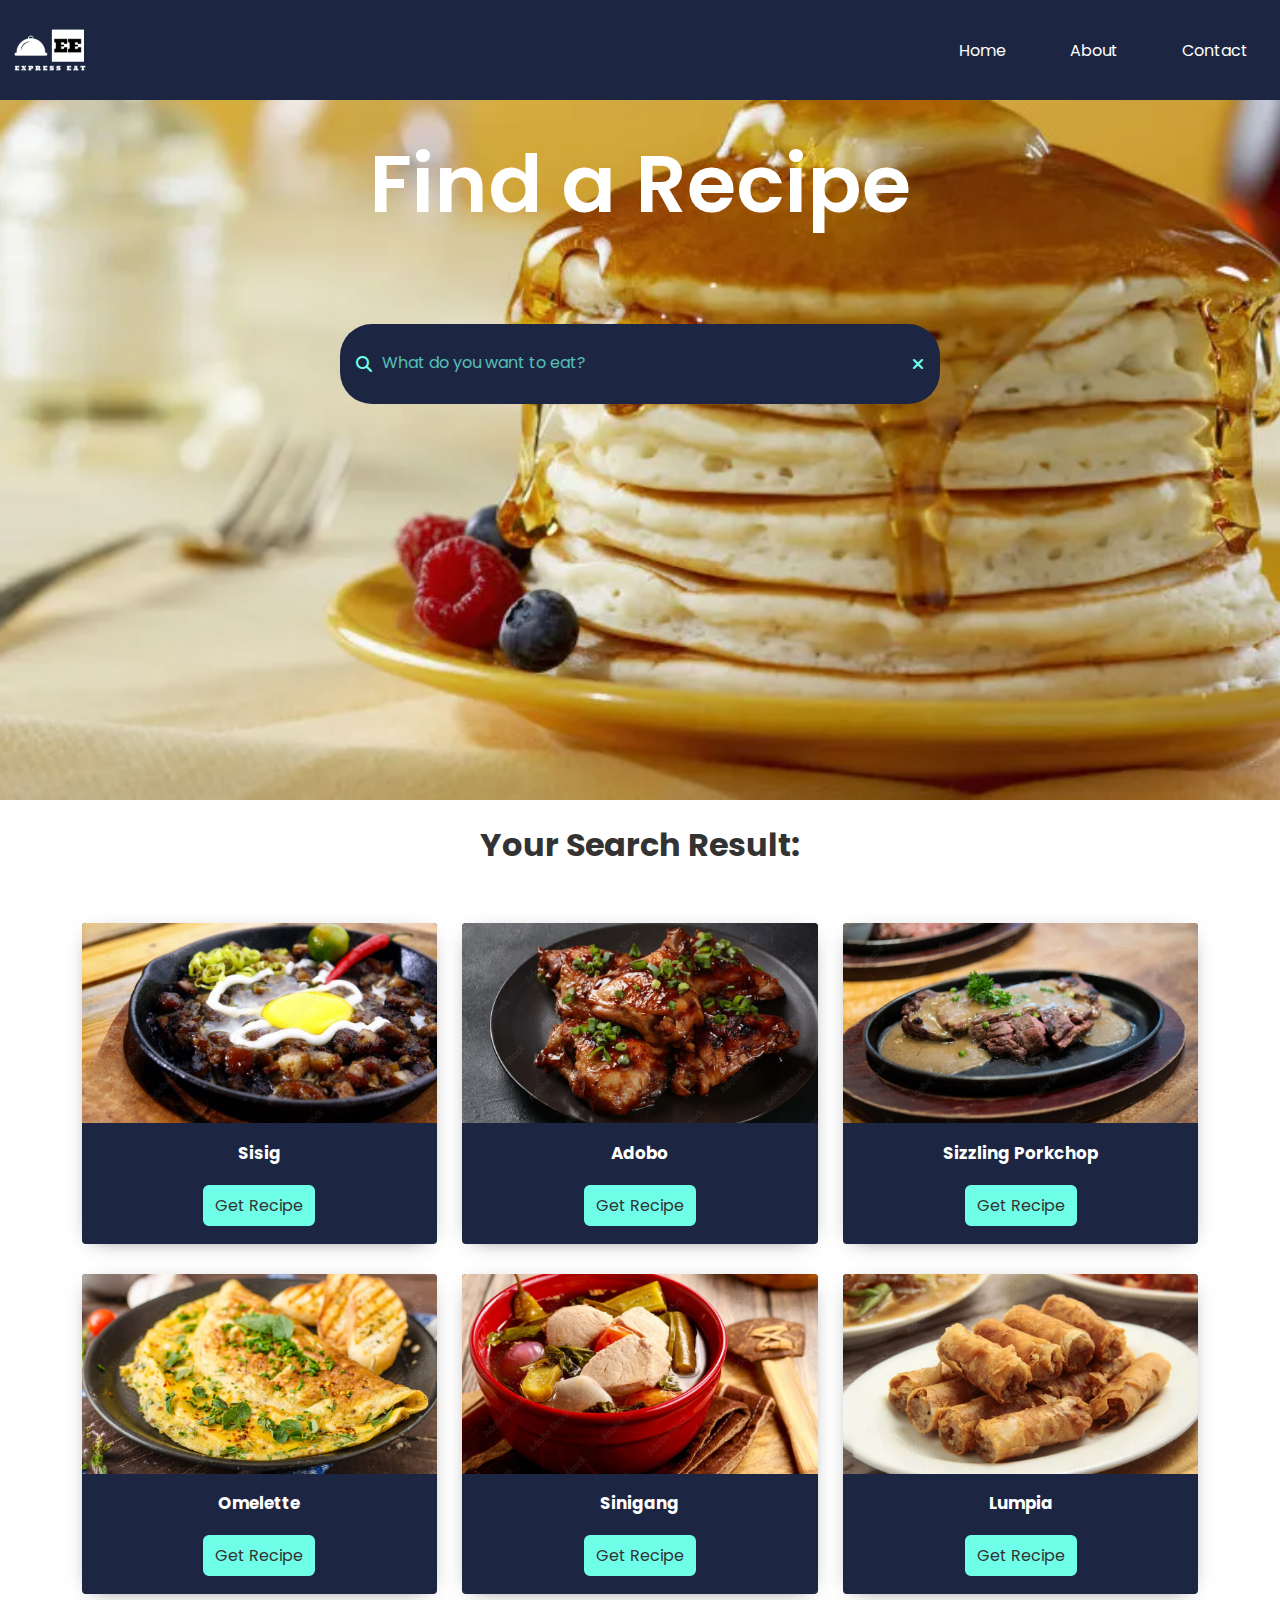
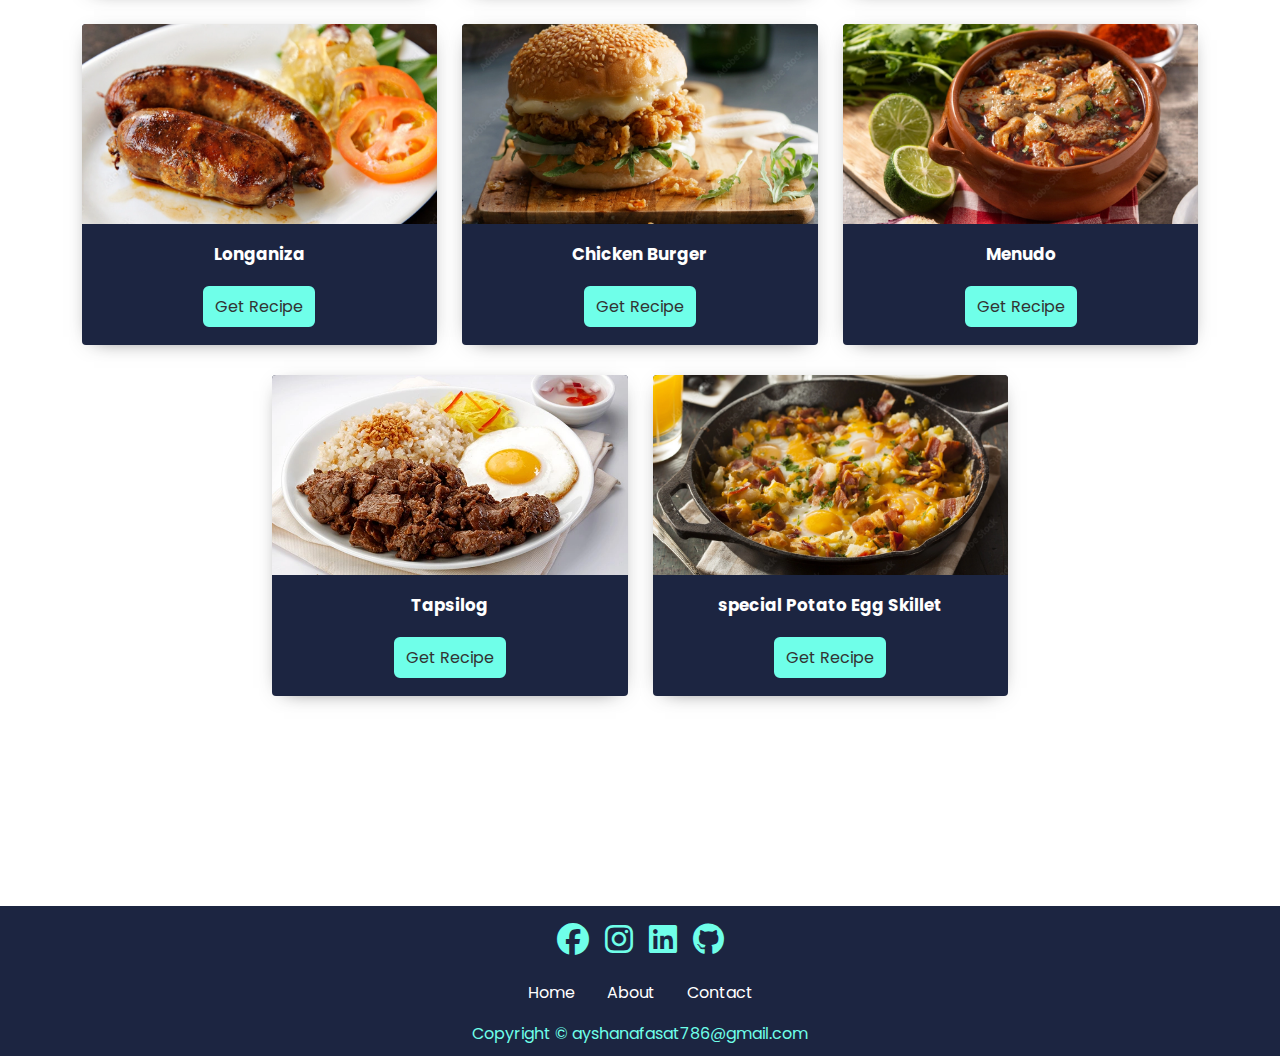
==== commit 96e8cb86: "some changes" ====
--- a/index.html
+++ b/index.html
@@ -7,7 +7,7 @@
     <link rel="shortcut icon" href="./img/RecipeLogo.jpeg" type="image/x-icon">
     <link rel="stylesheet" href="./assets/style.css">
     <link rel="stylesheet" href="https://cdnjs.cloudflare.com/ajax/libs/font-awesome/6.2.0/css/all.min.css">
-    <title>Express Eat</title>
+    <title>recipe book</title>
 </head>
 <body>
 
@@ -701,7 +701,7 @@
                 <a href="about.html">About</a>
                 <a href="contact.html">Contact</a>
             </div>
-        <p>Copyright &copy; 2022 Christian Medallada. All right reserved</p>  
+        <p>Copyright &copy; ayshanafasat786@gmail.com</p>  
     </div>
 
     <!--Ending of Footer-->
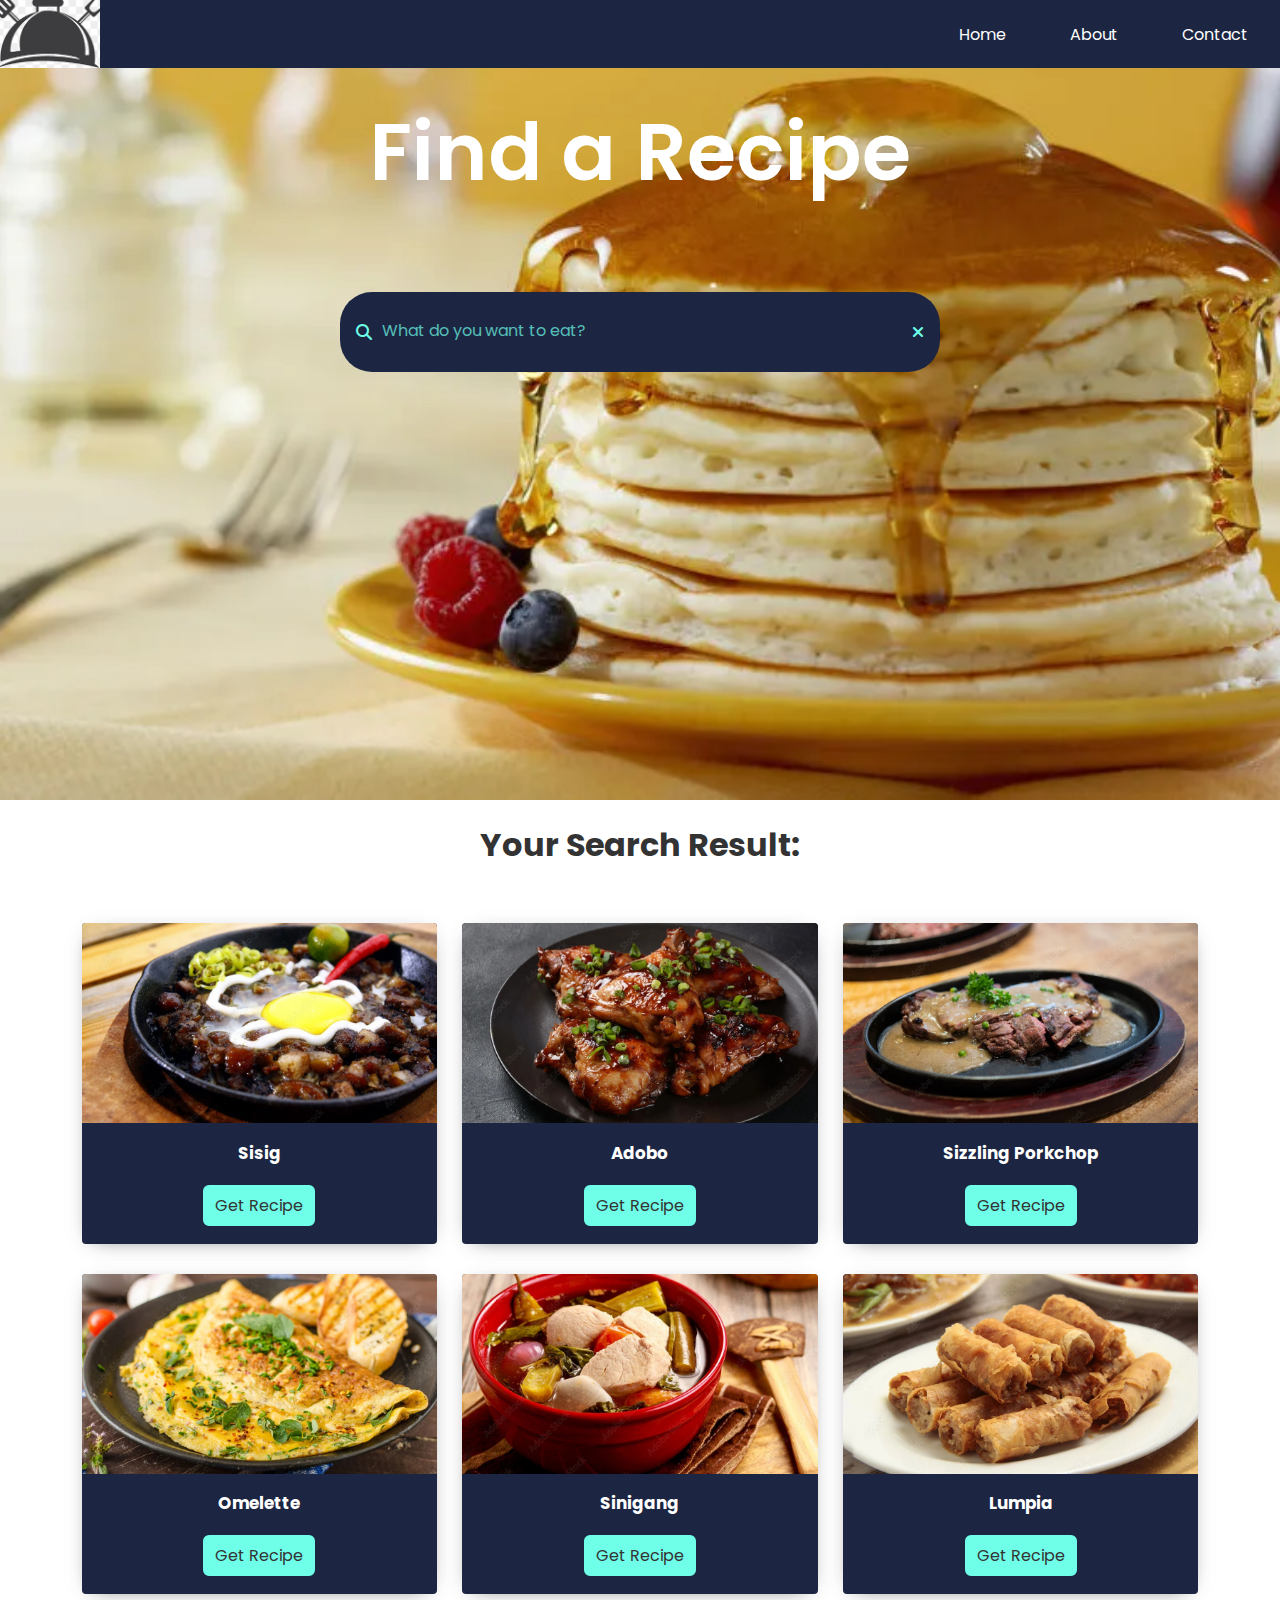
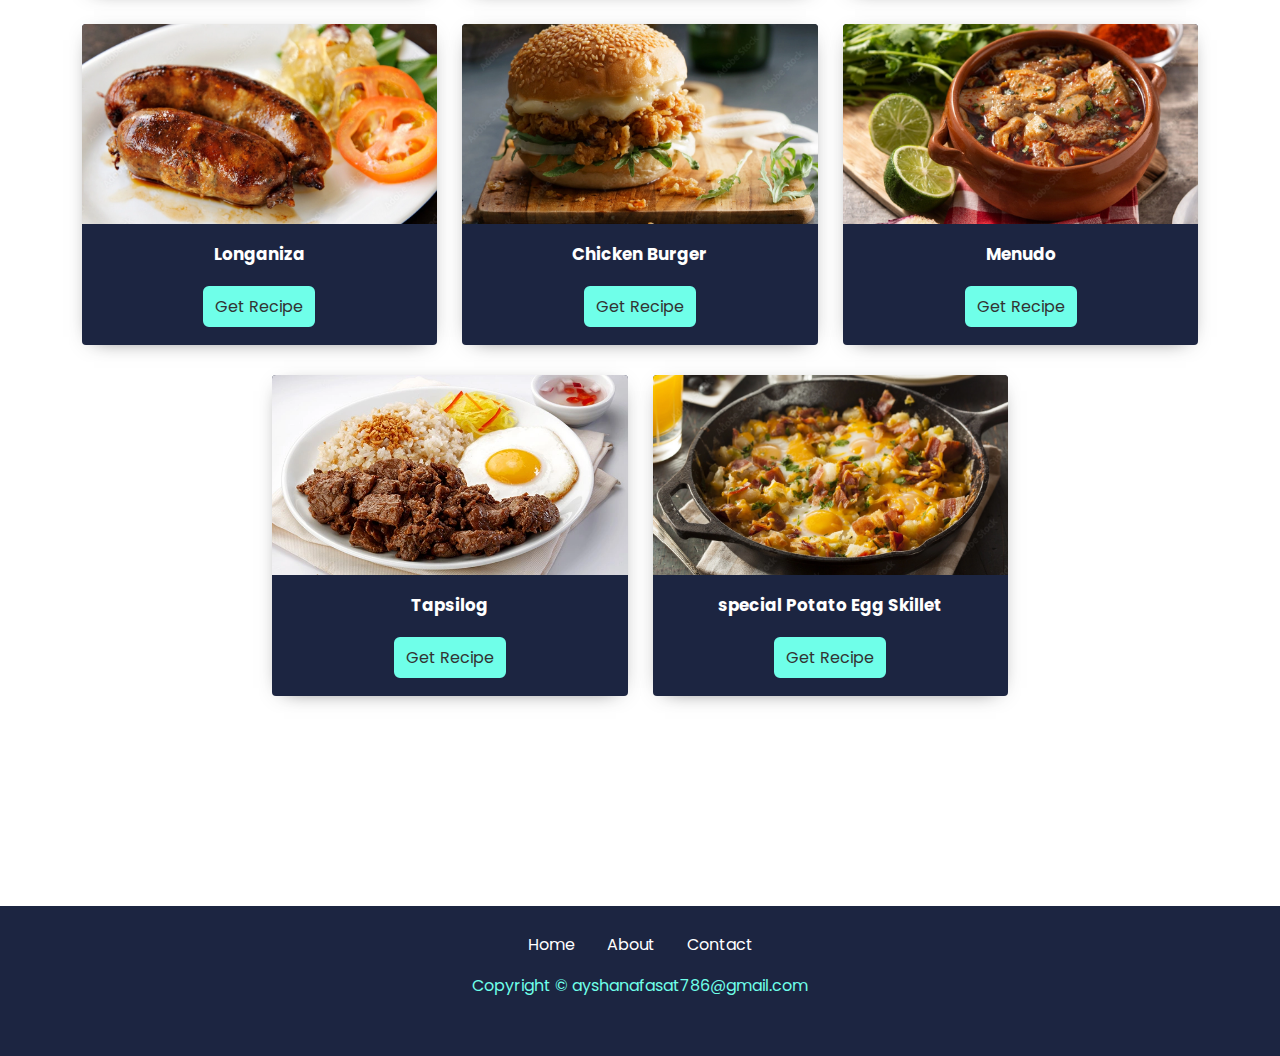
==== commit 39222cbd: "some new changes" ====
--- a/index.html
+++ b/index.html
@@ -14,7 +14,7 @@
     <!--- Navigation Bar -->
     <div class="header">
         <nav class="nav-bar">
-            <img src="./img/Logo.png" class="brand-name">
+            <img src="./img/logo3.1.png" class="brand-name">
             <a href="#" class="hamburger">
                 <span class="bar"></span>
                 <span class="bar"></span>
@@ -690,12 +690,7 @@
 
             <!--Footer-->
     <div class="footer">
-        <div class="social-btn">
-            <a href="https://www.facebook.com/Cmedsss" target="_blank" ><i class="	fab fa-facebook"></i></a>
-            <a href="https://www.instagram.com/tiaanmeds/" target="_blank" ><i class="	fab fa-instagram"></i></a>
-            <a href="https://www.linkedin.com/in/tianmeds/" target="_blank"><i class="	fab fa-linkedin"></i></a>
-            <a href="https://github.com/TianMeds" target="_blank" "><i class="	fab fa-github"></i></a>
-        </div>
+       
             <div class="quick-bar">
                 <a href="index.html">Home</a>
                 <a href="about.html">About</a>
--- a/assets/style.css
+++ b/assets/style.css
@@ -38,7 +38,7 @@
   border-radius: 10px;
 }
 ::-webkit-scrollbar-thumb:hover {
-  background: #b30000; 
+  background: #9eb300; 
 }
 .header{
     width: 100%;
@@ -789,7 +789,7 @@
 .about-content h3{
   font-family: Poppins;
   font-size: 40px;
-  margin-top: 25px;
+x  margin-top: 25px;
   color: var(--color);
 }
 .about-content p{
